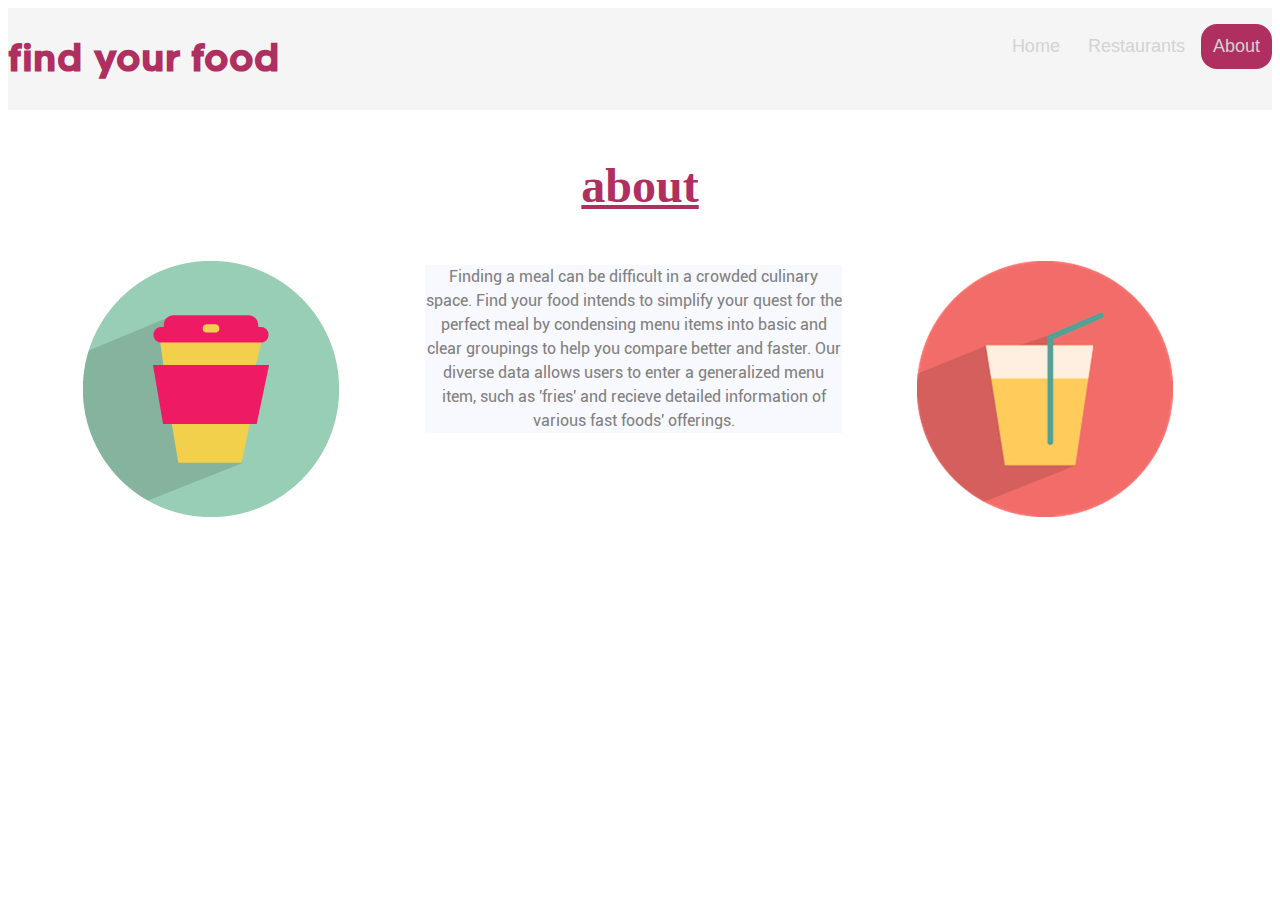
==== about.html @ c93ab9c5 "Initial commits with updated APIs" ====
<!doctype html>

<html lang="en">
<head>
  <!--Links to Stylesheets for CSS and configures for browser and window support-->

  <meta charset="utf-8">
  <meta name="viewport" content="width=device-width, initial-scale=1">

   <!--Name of Page to appear on tab-->
  <title>About Find Your Food</title>
  <link rel="stylesheet" href="Assets/styles.css">
  <script src="https://ajax.googleapis.com/ajax/libs/jquery/3.3.1/jquery.min.js"></script>
</head>
<body>

<!--Navigation menu-->
     <header>
       <h2 id = "mainpiece">find  your food</h2>
     <nav class = "navbar">
        <ul>
      <li><a href = "index.html">Home</a></li>
      <li><a href = "restaurants.html">Restaurants</a></li>
      <li class = "selected"><a href = "">About</a></li>
    </ul>
   </nav>
  </header>

  <h3>about</h3>

   <!--body is styled for a 3 column layout-->
  <section style = "width: 100%;">
   <div id = "rows" style = "box-sizing: border-box;">
    

       <!--icon to visually enhance page-->
       <div class = "contain">
   <img src = "Assets/about-1.png" alt = "drink clipArt" class = "aboutImage" >
  </div>
  <!--Main Text-->
    <p id = "aboutText" class = "contain">Finding a meal can be difficult in a crowded culinary space. Find your food
    intends to simplify your quest for the perfect meal by condensing menu items
    into basic and clear groupings to help you compare better and faster.
    Our diverse data allows users to enter a generalized menu item, such as 'fries'
  and recieve detailed information of various fast foods' offerings.

    
  </p>

  <div class = "contain">
  <img src = "Assets/about-2.png" alt = "drink clipArt" class = "aboutImage">
</div>
</div>
</section>
  </body>
  </html>
---- Assets/styles.css ----
/***Font imports**/
 @font-face {
  font-family: Roboto;
  src: url(Roboto-Regular.ttf);
}
 
@font-face{
  font-family: Next-Bold;
  src: url(next-bold.otf);
}

@font-face{
  font-family: Pacifico;
  src: url(Pacifico.ttf);
}
@font-face{
  font-family: cAndL;
  src: url(cAndL.otf);
}

 /***class and ID selectors for various parts of the page*/

 /**header**/
 #mainpiece{
    font-family: Next-Bold;
    font-size: 36px;
    color: #AE2F60;
    float:left;
    
   }

   /**navigation Menu**/
  .navbar{
    float: right;
  }
  .navbar li{
    list-style-type: none;
    display: inline-block;
    
    overflow: hidden; 
    padding: 0.75em;
  }

.navbar li a {
  text-decoration:none;
  color: lightgray;
  font-family: Calibri, Arial, 'Trebuchet MS', sans-serif;
    font-style: bold;
    font-size: 18px;
}
.navbar li a:hover{
  color: #AE2F60;
}

  .selected{
  text-decoration: none;
  background-color: #AE2F60;
  border-radius: 1em;
}

/**image**/
.icon{
  display: block;
 padding: 3em;
  margin-left: auto;
  margin-right: auto;
  width: 20%;
  
}


.icon:hover{
  transition: 0.50s;
  transform: rotate(360deg);
}

/**Search form**/
#search {
  width: 100%;
  
}

#searchTerm {
  float: left;
  width: 100%;
  border: none;
  background-color: #eee;
  padding: 5px;
  height: 30px;
  border-radius: 8px;
  outline: none;
  color:gray;
  font-size: 16px;
  font-family: Roboto;
}

#searchButton {
  position: absolute;  
  right: 30%;
  width: 40px;
  height: 40px;
  border: none;
  background-color: #eee;
  text-align: center;
  color:gray;
  border-radius: 8px;
  cursor: pointer;
  font-size: 24px;
}


#wrap{
  width: 45%;
  margin-left:25%;
  top: 65%;
  left: 50%;
}
/**search results**/
#searches{
  margin-left: 25%;
  margin-right: 30%;
}
.magentabtn{
  background: rgb(212,18,116);
  border: none;
  color: white;
  font-size: 24px;
  font-family: Pacifico;
  padding: 10px;
}

/**popup page**/
.popWindow {
  display: none; /* Hidden by default */
  position: fixed; 
  z-index: 1; 
  top: 0;
  left: 0;
  width: 100%; 
  height: 100%; 
  overflow: auto; /* Enable scroll if needed */
  background-color: rgb(0,0,0);
  background-color: rgba(0,0,0,0.4); 
}

.popText{
  background-color: #fefefe;
  margin: 15% auto; 
  border: 1px solid #888;
  width: 80%; 
  height: auto;
}

#banner{
  height: 60px;
  background: rgb(212,18,116);
  color: white;
  font-family: Pacifico;
  font-size: 30px;
  text-align: center;
  padding-top: 12px;
}
#innerText{
  font-family: cAndL;
  color: gray;
  font-size: 26px;
  text-align: left;
  margin-left: 1%;
  
  
}

.loc_info{
  font: inherit;
  font-size: 20px;
  margin-left: 1%;
  text-align: left;
  color: slategrey;
  font-weight: bold;
  padding-left: 0;
}

/* The close Button */
.close {
  background-color: none;
  border : none;
  color: #aaa;
  float: right;
  font-size: 28px;
  font-weight: bold;
}

.close:hover,
.close:focus {
  color: black;
  text-decoration: none;
  cursor: pointer;
}

/***styling preset types****/
a, a:visited, a:active, a:hover  {
  color: inherit;
  text-decoration: none;
}
 
p{
  margin: 4px auto;
  font-family: Roboto;
  font-size: 16px;
  color: #AE2F60;
  border-radius: 8px;
  text-align: center;
}

h2{
  font-size: 36px

}
header{
  overflow: hidden;
  background: whitesmoke;

}
h3{
  font-family: Georgia, 'Times New Roman', Times, serif;
  text-decoration: underline;
  color: #AE2F60;
  text-align: center;
  font-size: 48px;
}

/**multicolumn layout**/
#rows::after {
  content: "";
  clear: both;
  display: table;
}


/***icons on the about page**/

.contain{
  float: left;
  width: 33%;
}

#aboutText{
  font-family: Roboto;
  font-size: 16px;
  color: gray;
  background-color: ghostwhite;
  border-radius: 0;
  text-align: center;
 
  line-height: 24px;
float: left;
width: 33%;

}

.aboutImage{
  margin: 0 16%;
  padding: 0 2%;
}
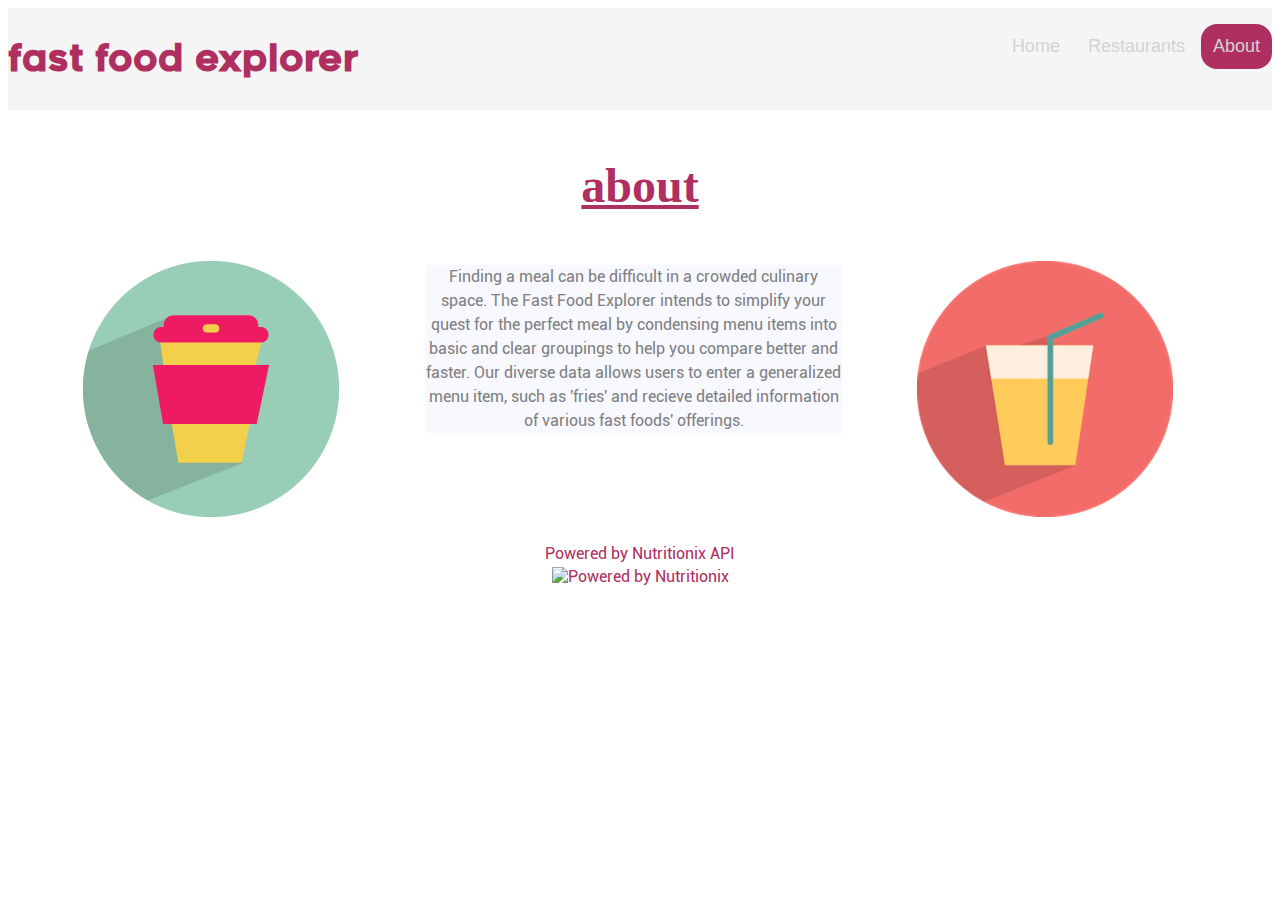
==== commit 80869077: "Added support for location" ====
--- a/about.html
+++ b/about.html
@@ -8,7 +8,7 @@
   <meta name="viewport" content="width=device-width, initial-scale=1">
 
    <!--Name of Page to appear on tab-->
-  <title>About Find Your Food</title>
+  <title>About Fast Food Explorer</title>
   <link rel="stylesheet" href="Assets/styles.css">
   <script src="https://ajax.googleapis.com/ajax/libs/jquery/3.3.1/jquery.min.js"></script>
 </head>
@@ -16,7 +16,7 @@
 
 <!--Navigation menu-->
      <header>
-       <h2 id = "mainpiece">find  your food</h2>
+       <h2 id = "mainpiece">fast food explorer</h2>
      <nav class = "navbar">
         <ul>
       <li><a href = "index.html">Home</a></li>
@@ -38,7 +38,7 @@
    <img src = "Assets/about-1.png" alt = "drink clipArt" class = "aboutImage" >
   </div>
   <!--Main Text-->
-    <p id = "aboutText" class = "contain">Finding a meal can be difficult in a crowded culinary space. Find your food
+    <p id = "aboutText" class = "contain">Finding a meal can be difficult in a crowded culinary space. The Fast Food Explorer
     intends to simplify your quest for the perfect meal by condensing menu items
     into basic and clear groupings to help you compare better and faster.
     Our diverse data allows users to enter a generalized menu item, such as 'fries'
@@ -52,5 +52,10 @@
 </div>
 </div>
 </section>
+
+<footer>
+    <p><br>Powered by <a href="http://www.nutritionix.com/api">Nutritionix API</a></p>
+    <p><img src = "https://d2eawub7utcl6.cloudfront.net/images/poweredby_nutritionix_api.png" alt = "Powered by Nutritionix"></p>
+</footer>
   </body>
   </html>
